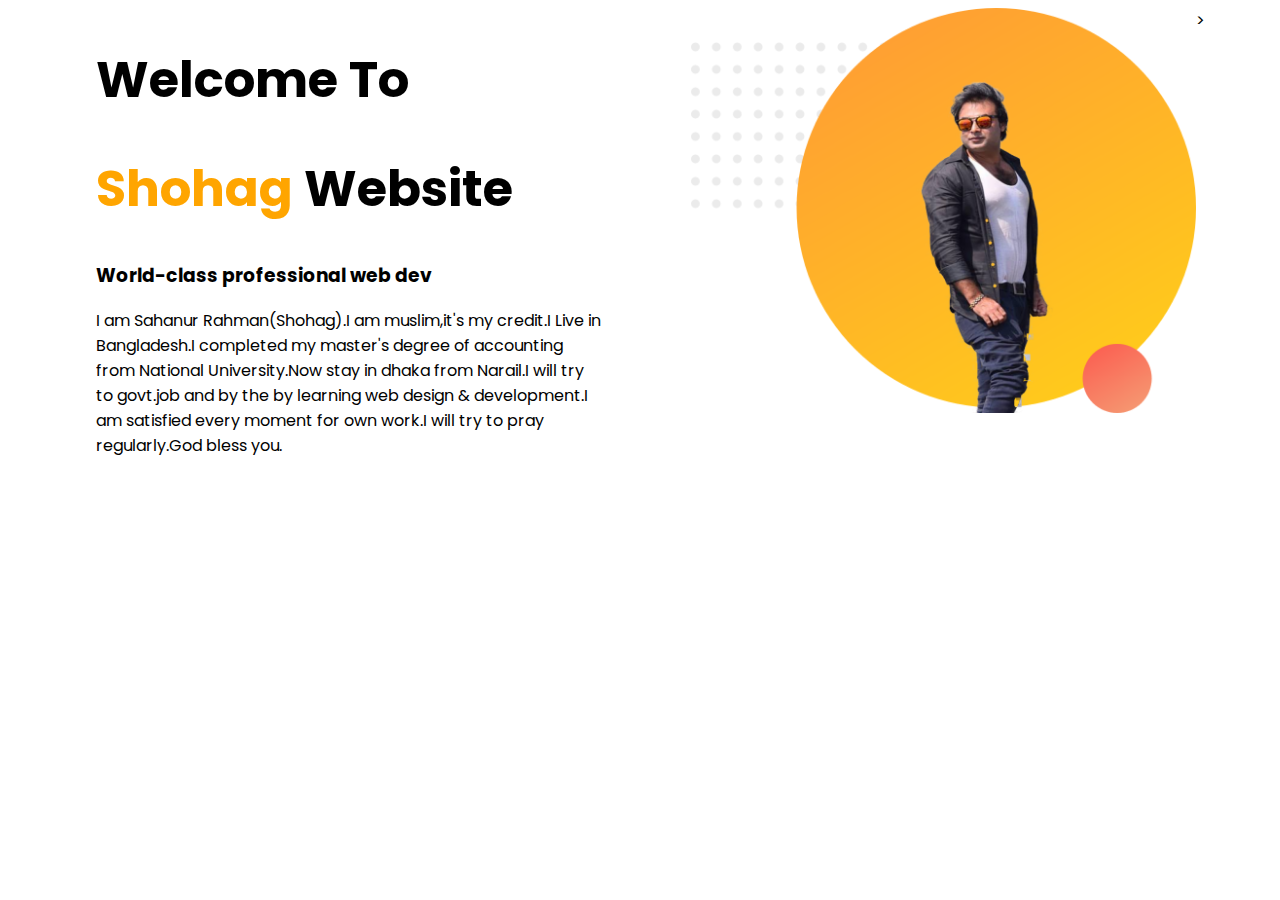
==== index.html @ 5f537704 "added top part" ====
<!DOCTYPE html>
<html lang="en">
<head>
    <meta charset="UTF-8">
    <meta name="viewport" content="width=device-width, initial-scale=1.0">
    <meta http-equiv="X-UA-Compatible" content="ie=edge">
    <title>Shohag Web Developer</title>

    <link href="https://fonts.googleapis.com/css?family=Poppins&display=swap" rel="stylesheet">
    <link rel="stylesheet" href="style.css">
</head>
<body>
    <section>
            <div class="half-width">
                <h1>Welcome To</h1>
                <h1><span class="name-highlight">Shohag</span> Website</h1>
                <h3>World-class professional web dev</h3>
                <p>I am Sahanur Rahman(Shohag).I am muslim,it's my credit.I Live in Bangladesh.I completed my master's degree of accounting from National University.Now stay in dhaka from Narail.I will try to govt.job and by the by learning web design & development.I am satisfied every moment for own work.I will try to pray regularly.God bless you.</p>
            </div>
                <div class="half-width">
                    <img src="images/profile.png" alt="">
                </div>
            
    </section>>
</body>
</html>
---- style.css ----
body {
    font-family: 'Poppins', sans-serif;
}
h1 {
    font-size: 50px;
}
.name-highlight {
    color: orange;
}
.half-width {
    width: 40%;
    float: left;
    margin-left: 5%;
    padding-left: 2%
}
.half-width img {
    width: 100%;
}
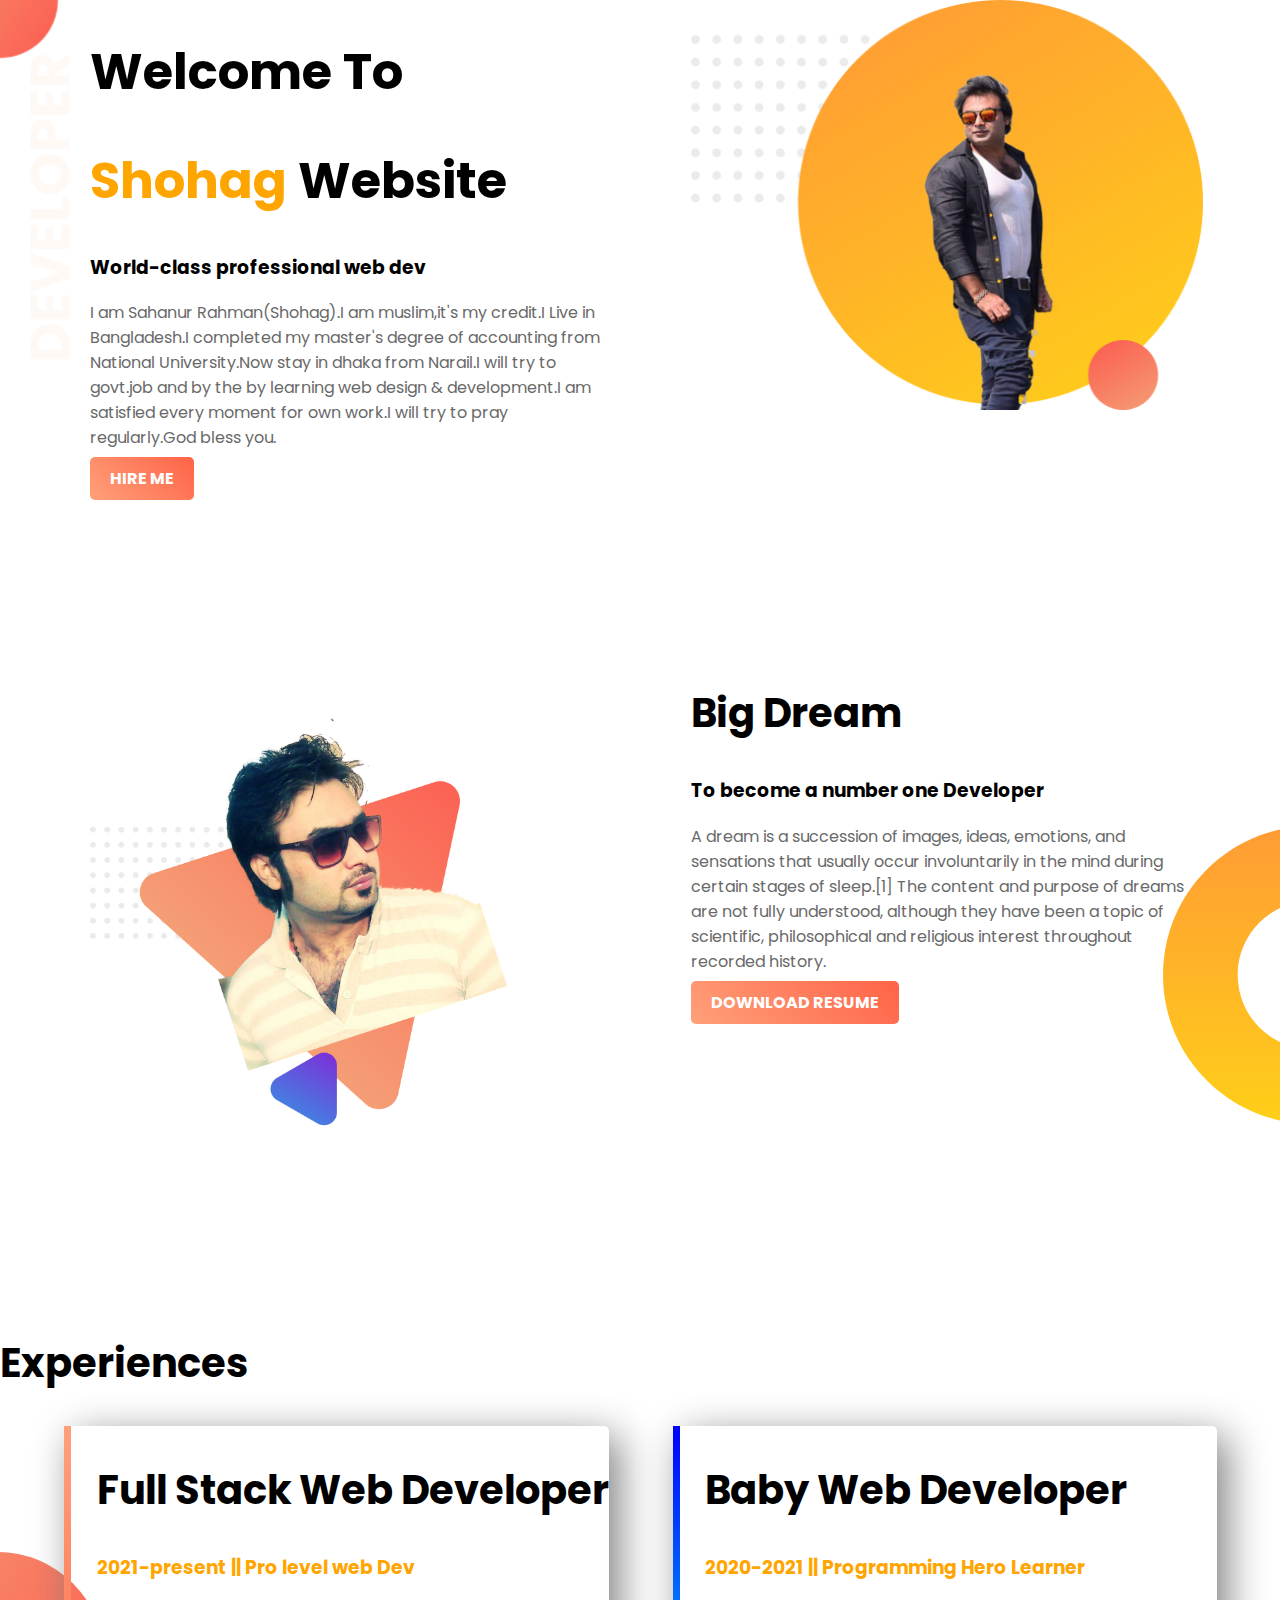
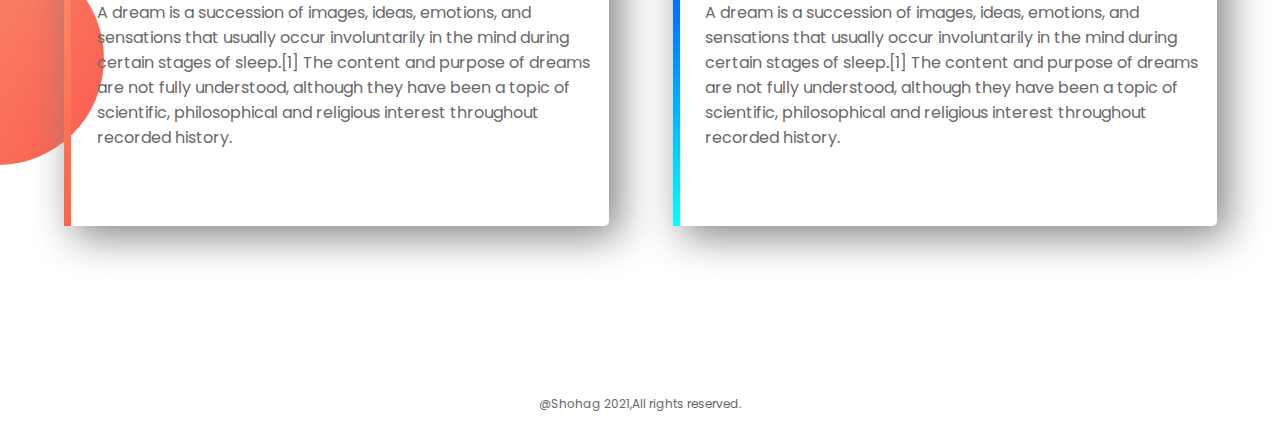
==== commit a8e8b259: "finished my first ever website" ====
--- a/index.html
+++ b/index.html
@@ -10,17 +10,45 @@
     <link rel="stylesheet" href="style.css">
 </head>
 <body>
-    <section>
+    <section class="top-banner">
             <div class="half-width">
                 <h1>Welcome To</h1>
-                <h1><span class="name-highlight">Shohag</span> Website</h1>
+                <h1><span class="orange-highlight">Shohag</span> Website</h1>
                 <h3>World-class professional web dev</h3>
                 <p>I am Sahanur Rahman(Shohag).I am muslim,it's my credit.I Live in Bangladesh.I completed my master's degree of accounting from National University.Now stay in dhaka from Narail.I will try to govt.job and by the by learning web design & development.I am satisfied every moment for own work.I will try to pray regularly.God bless you.</p>
+                <a class="link-button" target="_blank" href="https://www.facebook.com/shahanurrahman.shohag.5">HIRE ME</a>
             </div>
                 <div class="half-width">
                     <img src="images/profile.png" alt="">
                 </div>
-            
-    </section>>
+        </section>
+        <section class="dream-area">
+                <div class="half-width">
+                    <img src="images/profile2.png" alt="">
+                </div>
+                <div class="half-width">
+                    <h2>Big Dream</h2>
+                    <h3>To become a number one Developer</h3>
+                    <p>A dream is a succession of images, ideas, emotions, and sensations that usually occur involuntarily in the mind during certain stages of sleep.[1] The content and purpose of dreams are not fully understood, although they have been a topic of scientific, philosophical and religious interest throughout recorded history.</p>
+                    <a class="link-button" target="_blank" href="https://www.facebook.com/shahanurrahman.shohag.5">DOWNLOAD RESUME</a>
+                </div>
+        </section>
+        <section class="experience-area">
+            <h2>Experiences</h2>
+            <div id="full-stack" class="half-width single-experience">
+                <h2>Full Stack Web Developer</h2>
+                <h3 class="orange-highlight">2021-present || Pro level web Dev</h3>
+                <p>A dream is a succession of images, ideas, emotions, and sensations that usually occur involuntarily in the mind during certain stages of sleep.[1] The content and purpose of dreams are not fully understood, although they have been a topic of scientific, philosophical and religious interest throughout recorded history.</p>
+                
+            </div>
+            <div id="baby-web" class="half-width single-experience">
+                <h2>Baby Web Developer</h2>
+                <h3 class="orange-highlight">2020-2021 || Programming Hero Learner</h3>
+                <p>A dream is a succession of images, ideas, emotions, and sensations that usually occur involuntarily in the mind during certain stages of sleep.[1] The content and purpose of dreams are not fully understood, although they have been a topic of scientific, philosophical and religious interest throughout recorded history.</p>
+            </div>
+        </section>
+        <footer>
+            <p>@Shohag 2021,All rights reserved.</p>
+        </footer>
 </body>
 </html>--- a/style.css
+++ b/style.css
@@ -1,10 +1,17 @@
 body {
+    margin: 0;
     font-family: 'Poppins', sans-serif;
 }
 h1 {
     font-size: 50px;
 }
-.name-highlight {
+h2 {
+    font-size: 40px;
+}
+p {
+    color: dimgray;
+}
+.orange-highlight {
     color: orange;
 }
 .half-width {
@@ -15,4 +22,49 @@
 }
 .half-width img {
     width: 100%;
+}
+.top-banner {
+    background-image: url("images/top-banner.png");
+    background-repeat: no-repeat;
+}
+section {
+    height: 500px;
+    padding-bottom: 150px;
+}
+.link-button {
+    text-decoration: none;
+    background-image: linear-gradient(45deg, lightsalmon, tomato);
+    padding: 10px 20px;
+    border-radius: 5px;
+    color: white;
+    font-weight: 700;
+}
+.dream-area {
+    background-image: url("images/dream-bg.png");
+    background-repeat: no-repeat;
+    background-position: right;
+}
+.single-experience {
+    box-shadow: 10px 10px 40px gray;
+    border-radius: 5px;
+    height: 80%;
+}
+.experience-area {
+    background-image: url("images/exp-bg.png");
+    background-repeat: no-repeat;
+    background-position: left;
+}
+#full-stack {
+    border-left: 7px solid;
+    border-image: linear-gradient(180deg,lightsalmon,tomato);
+    border-image-slice: 1;
+}
+#baby-web {
+    border-left: 7px solid;
+    border-image: linear-gradient(180deg,blue,cyan);
+    border-image-slice: 1;
+}
+footer p {
+    text-align: center;
+    font-size: 12px;
 }